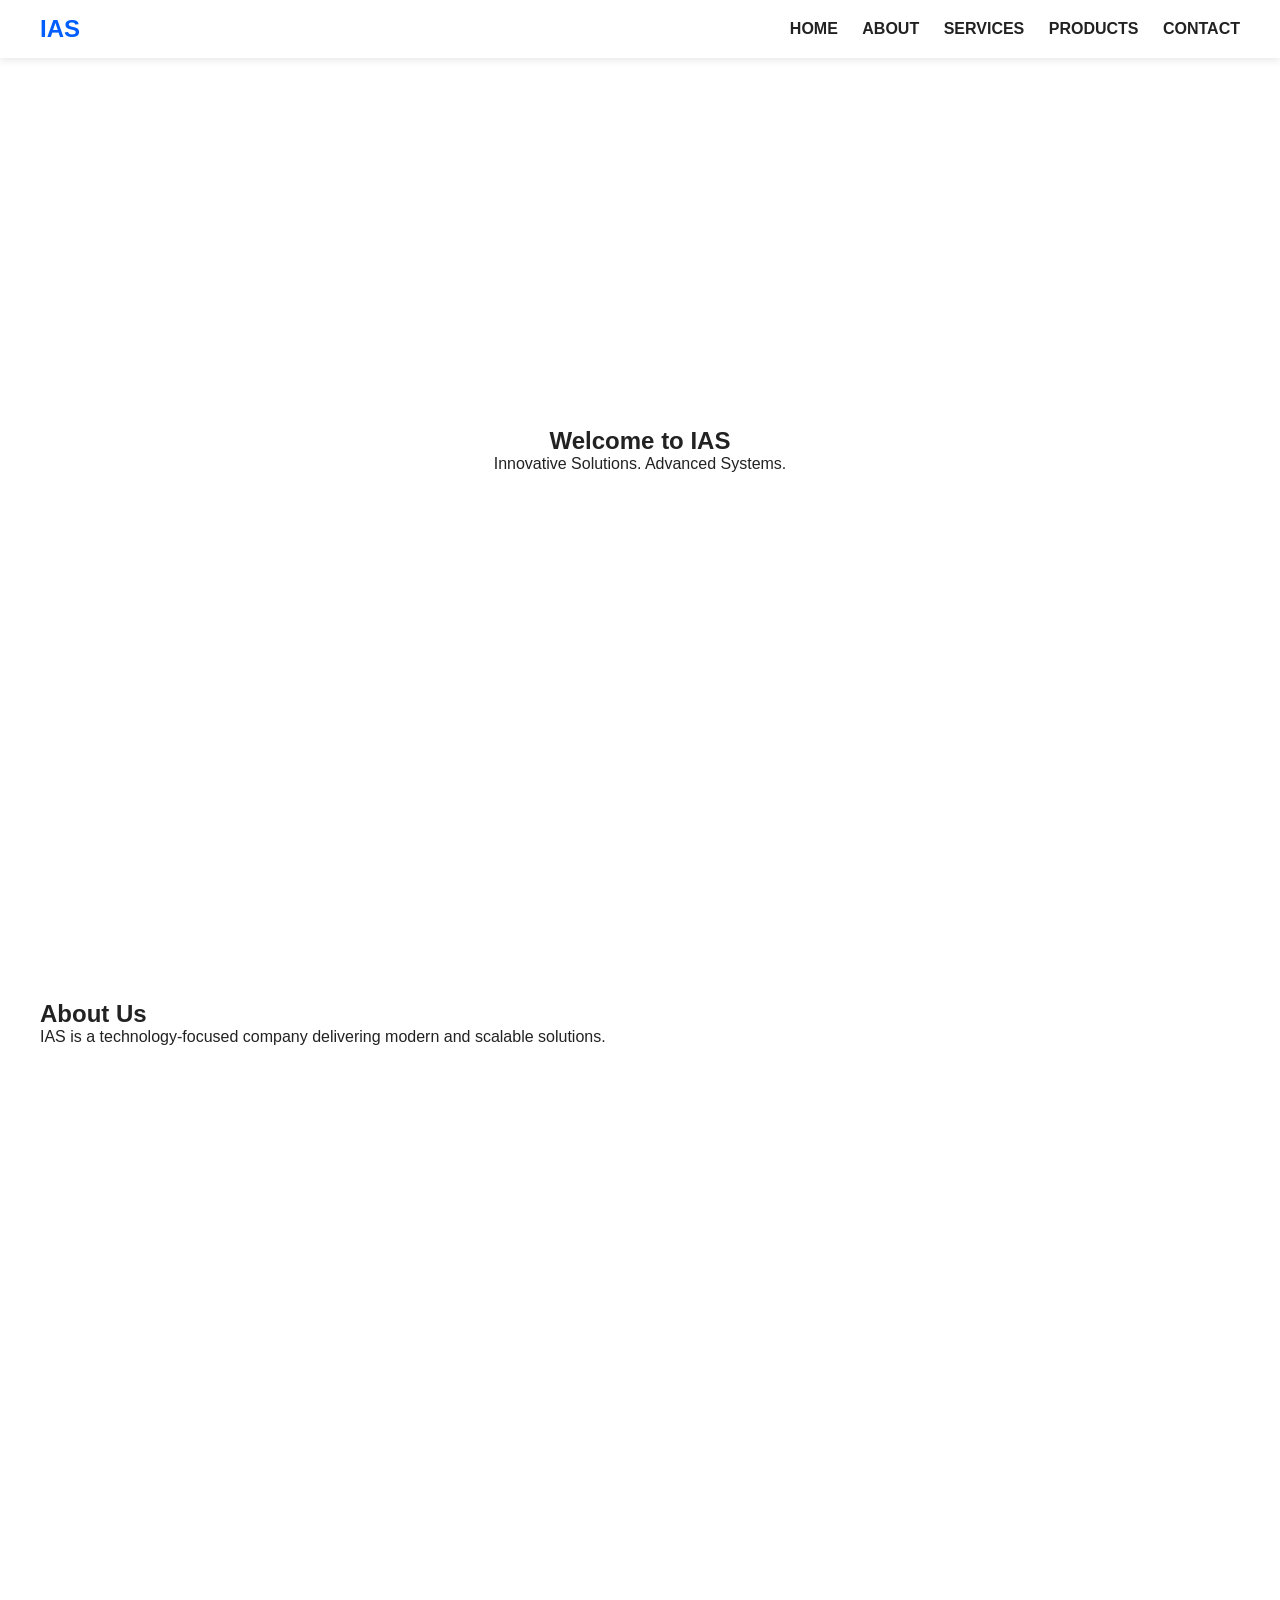
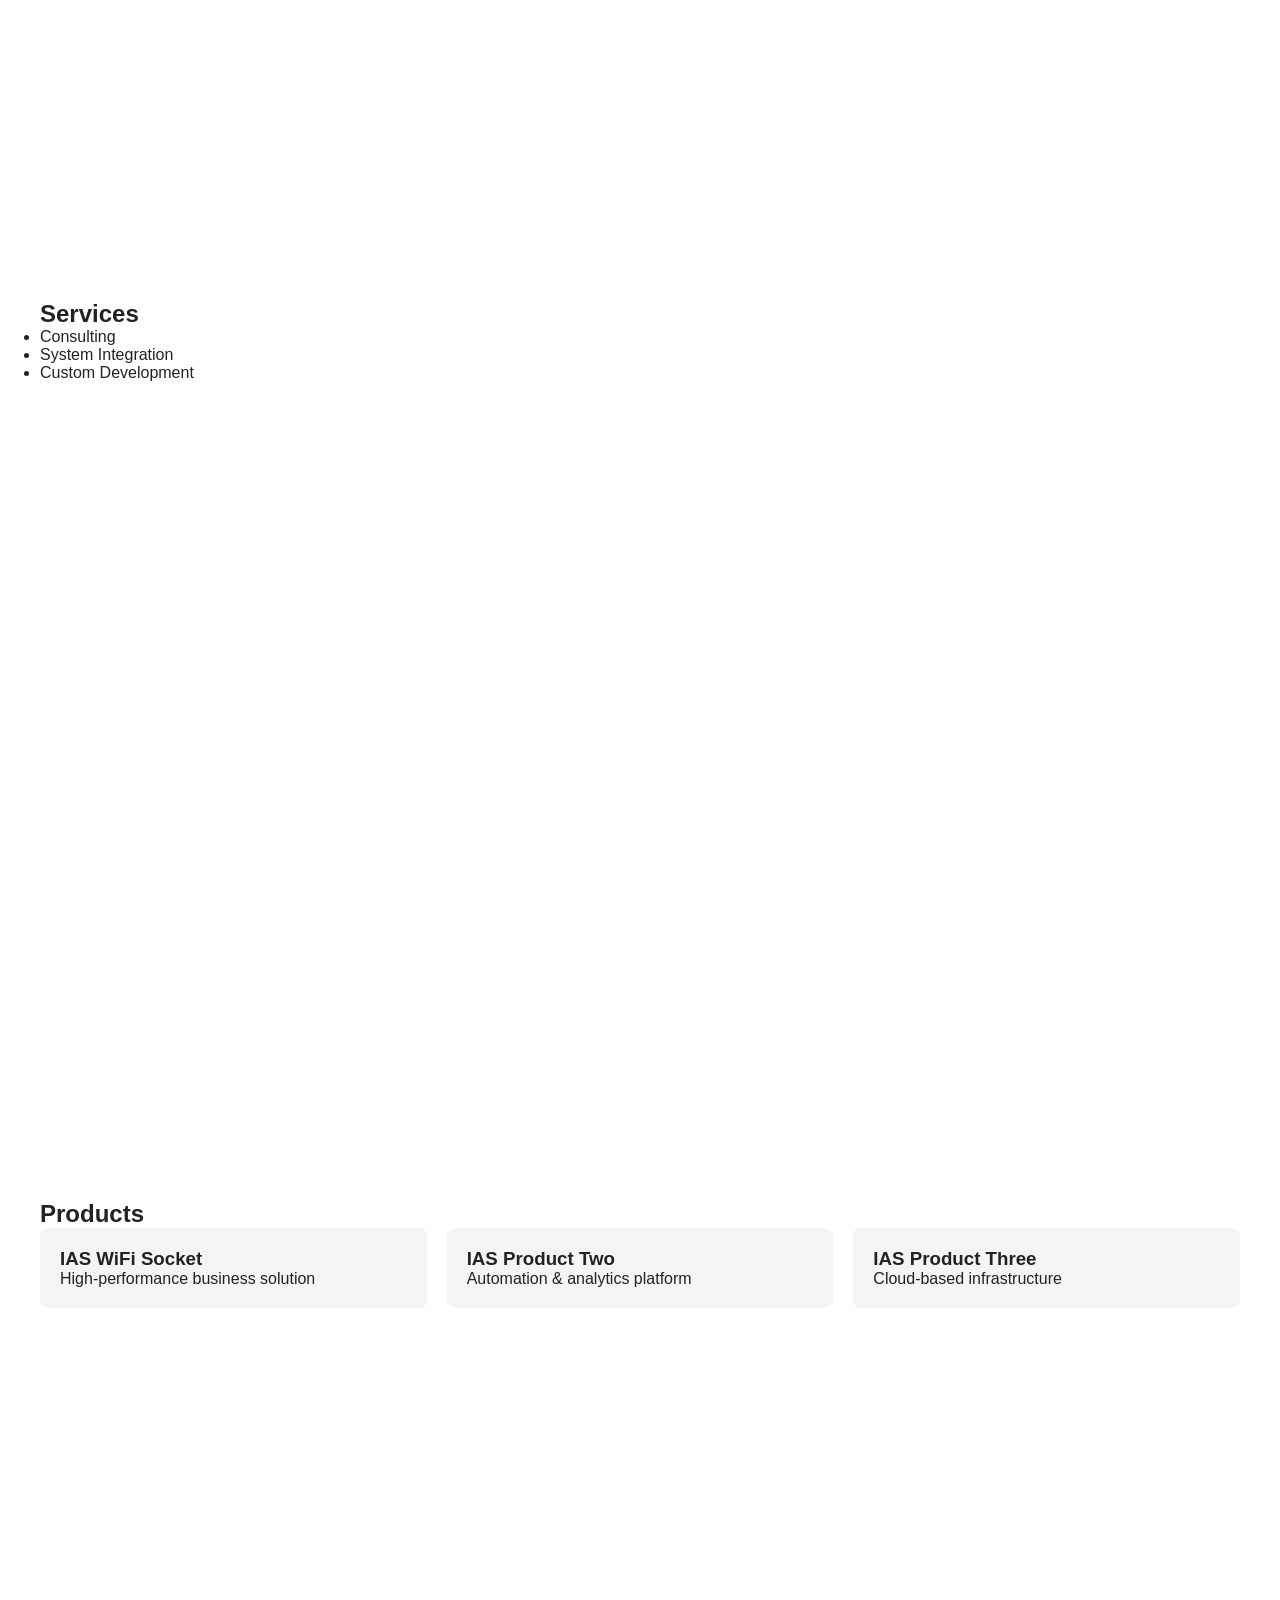
==== index.html @ cf3fe875 "Add files via upload" ====
<!DOCTYPE html>
<html lang="en">
<head>
  <meta charset="UTF-8" />
  <meta name="viewport" content="width=device-width, initial-scale=1.0"/>
  <title>IAS</title>
  <link rel="stylesheet" href="IAS.css">
</head>
<body>

  <!-- HEADER / NAVBAR -->
  <header>
    <div class="logo">IAS</div>
    <nav>
      <a href="#home">HOME</a>
      <a href="#about">ABOUT</a>
      <a href="#services">SERVICES</a>
      <a href="#products">PRODUCTS</a>
      <a href="#contact">CONTACT</a>
    </nav>
  </header>

  <!-- HOME -->
  <section id="home" class="section hero">
    <h1>Welcome to IAS</h1>
    <p>Innovative Solutions. Advanced Systems.</p>
  </section>

  <!-- ABOUT -->
  <section id="about" class="section">
    <h2>About Us</h2>
    <p>
      IAS is a technology-focused company delivering modern and scalable solutions.
    </p>
  </section>

  <!-- SERVICES -->
  <section id="services" class="section">
    <h2>Services</h2>
    <ul>
      <li>Consulting</li>
      <li>System Integration</li>
      <li>Custom Development</li>
    </ul>
  </section>

  <!-- PRODUCTS -->
  <section id="products" class="section">
  <h2>Products</h2>

  <div class="products-grid">

    <!-- PRODUCT 1 -->
    <div class="product-card"
      data-title="IAS Product One"
      data-description="IAS WiFi Socket is a smart power solution that allows you to control and monitor your electrical devices remotely using your smartphone. With easy installation and reliable connectivity, it helps you manage energy usage, improve convenience, and enhance safety at home or in the office."
      data-link="products/product1/">
      <h3>IAS WiFi Socket</h3>
      <p>High-performance business solution</p>
    </div>

    <!-- PRODUCT 2 -->
    <div class="product-card"
      data-title="IAS Product Two"
      data-description="An intelligent platform for automation and analytics."
      data-link="products/product2.html">
      <h3>IAS Product Two</h3>
      <p>Automation & analytics platform</p>
    </div>

    <!-- PRODUCT 3 -->
    <div class="product-card"
      data-title="IAS Product Three"
      data-description="Secure and scalable cloud infrastructure."
      data-link="products/product3.html">
      <h3>IAS Product Three</h3>
      <p>Cloud-based infrastructure</p>
    </div>

    <!-- PRODUCT 4
    <div class="product-card"
      data-title="IAS Product Three"
      data-description="Secure and scalable cloud infrastructure."
      data-link="products/product3.html">
      <h3>IAS Product Three</h3>
      <p>Cloud-based infrastructure</p>
    </div>  -->

  </div>
</section>


  <!-- MODAL -->
  <div id="productModal" class="modal">
  <div class="modal-content animate-modal">
    <span class="close">&times;</span>
    <h2 id="modalTitle"></h2>
    <p id="modalDescription"></p>
    <a id="modalLink" class="btn">Read More</a>
  </div>
</div>

<script src="IAS.js"></script>
</body>
</html>
---- IAS.css ----
/* ===== LIGHT THEME (DEFAULT) ===== */
:root {
  --bg-color: #ffffff;
  --text-color: #222;
  --primary-color: #005eff;
  --card-bg: #f4f4f4;
}

/* ===== DARK THEME (OPTIONAL) ===== */
/*
:root {
  --bg-color: #121212;
  --text-color: #f1f1f1;
  --primary-color: #4d8dff;
  --card-bg: #1e1e1e;
}
*/

* {
  margin: 0;
  padding: 0;
  box-sizing: border-box;
  scroll-behavior: smooth;
  font-family: Arial, sans-serif;
}

@keyframes popIn {
  from {
    transform: scale(0.8);
    opacity: 0;
  }
  to {
    transform: scale(1);
    opacity: 1;
  }
}

.animate-modal {
  animation: popIn 0.4s ease;
}


body {
  background: var(--bg-color);
  color: var(--text-color);
}

header {
  position: fixed;
  top: 0;
  width: 100%;
  background: var(--bg-color);
  display: flex;
  justify-content: space-between;
  align-items: center;
  padding: 15px 40px;
  box-shadow: 0 2px 8px rgba(0,0,0,0.1);
  z-index: 1000;
}

.logo {
  font-size: 24px;
  font-weight: bold;
  color: var(--primary-color);
}

nav a {
  margin-left: 20px;
  text-decoration: none;
  color: var(--text-color);
  font-weight: bold;
}

nav a:hover {
  color: var(--primary-color);
}

.section {
  padding: 100px 40px;
  min-height: 100vh;
}

.hero {
  display: flex;
  flex-direction: column;
  justify-content: center;
  align-items: center;
}

.products-grid {
  display: grid;
  grid-template-columns: repeat(auto-fit, minmax(250px, 1fr));
  gap: 20px;
}

.product-card {
  background: var(--card-bg);
  padding: 20px;
  border-radius: 8px;
  cursor: pointer;
  transition: transform 0.2s;
}

.product-card:hover {
  transform: translateY(-10px) scale(1.03);
  box-shadow: 0 20px 40px rgba(0,0,0,0.15);
}

/* MODAL */
.modal {
  display: none;
  position: fixed;
  top: 0;
  left: 0;
  width: 100%;
  height: 100%;
  background: rgba(0,0,0,0.6);
}

.modal-content {
  background: var(--bg-color);
  margin: 10% auto;
  padding: 30px;
  width: 90%;
  max-width: 500px;
  border-radius: 8px;
}

.close {
  float: right;
  font-size: 24px;
  cursor: pointer;
}

.btn {
  display: inline-block;
  margin-top: 20px;
  padding: 10px 20px;
  background: var(--primary-color);
  color: white;
  text-decoration: none;
  border-radius: 5px;
}

.section {
  opacity: 0;
  transform: translateY(40px);
  transition: all 0.8s ease;
}

.section.visible {
  opacity: 1;
  transform: translateY(0);
}
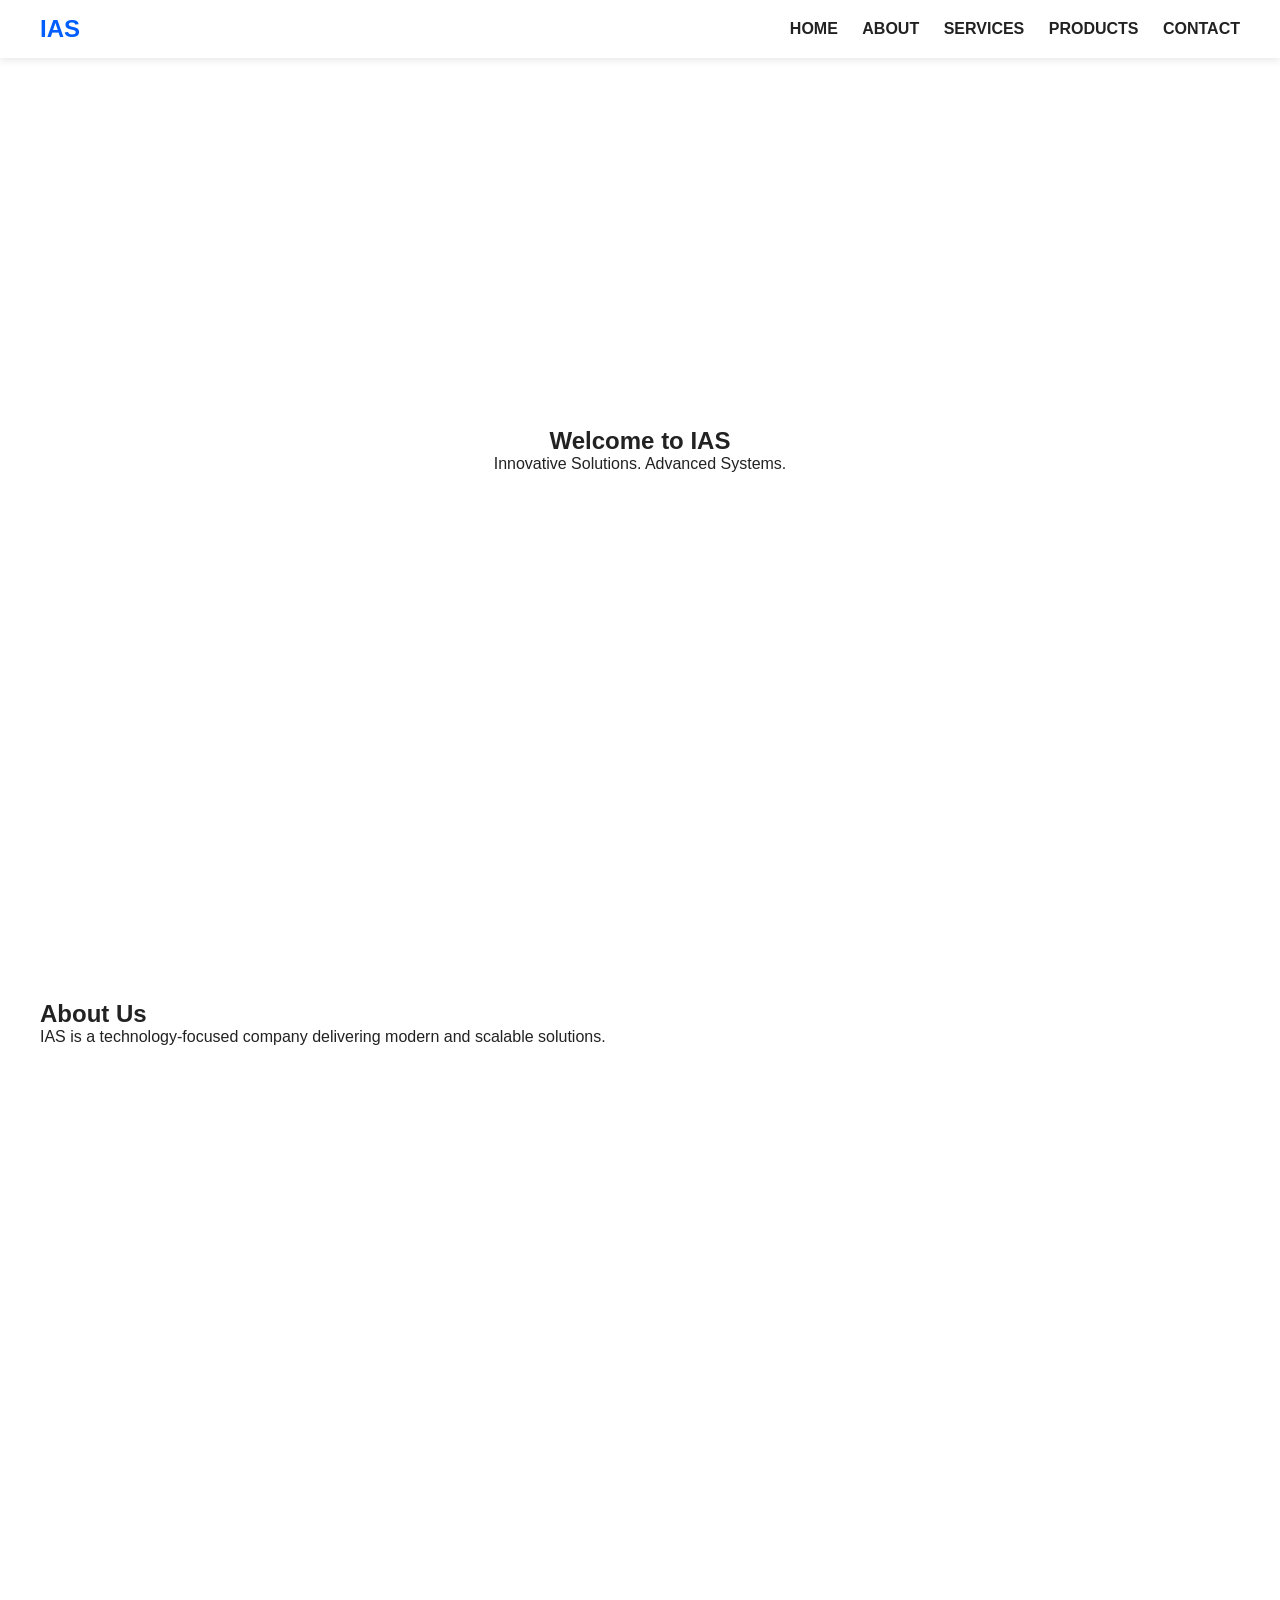
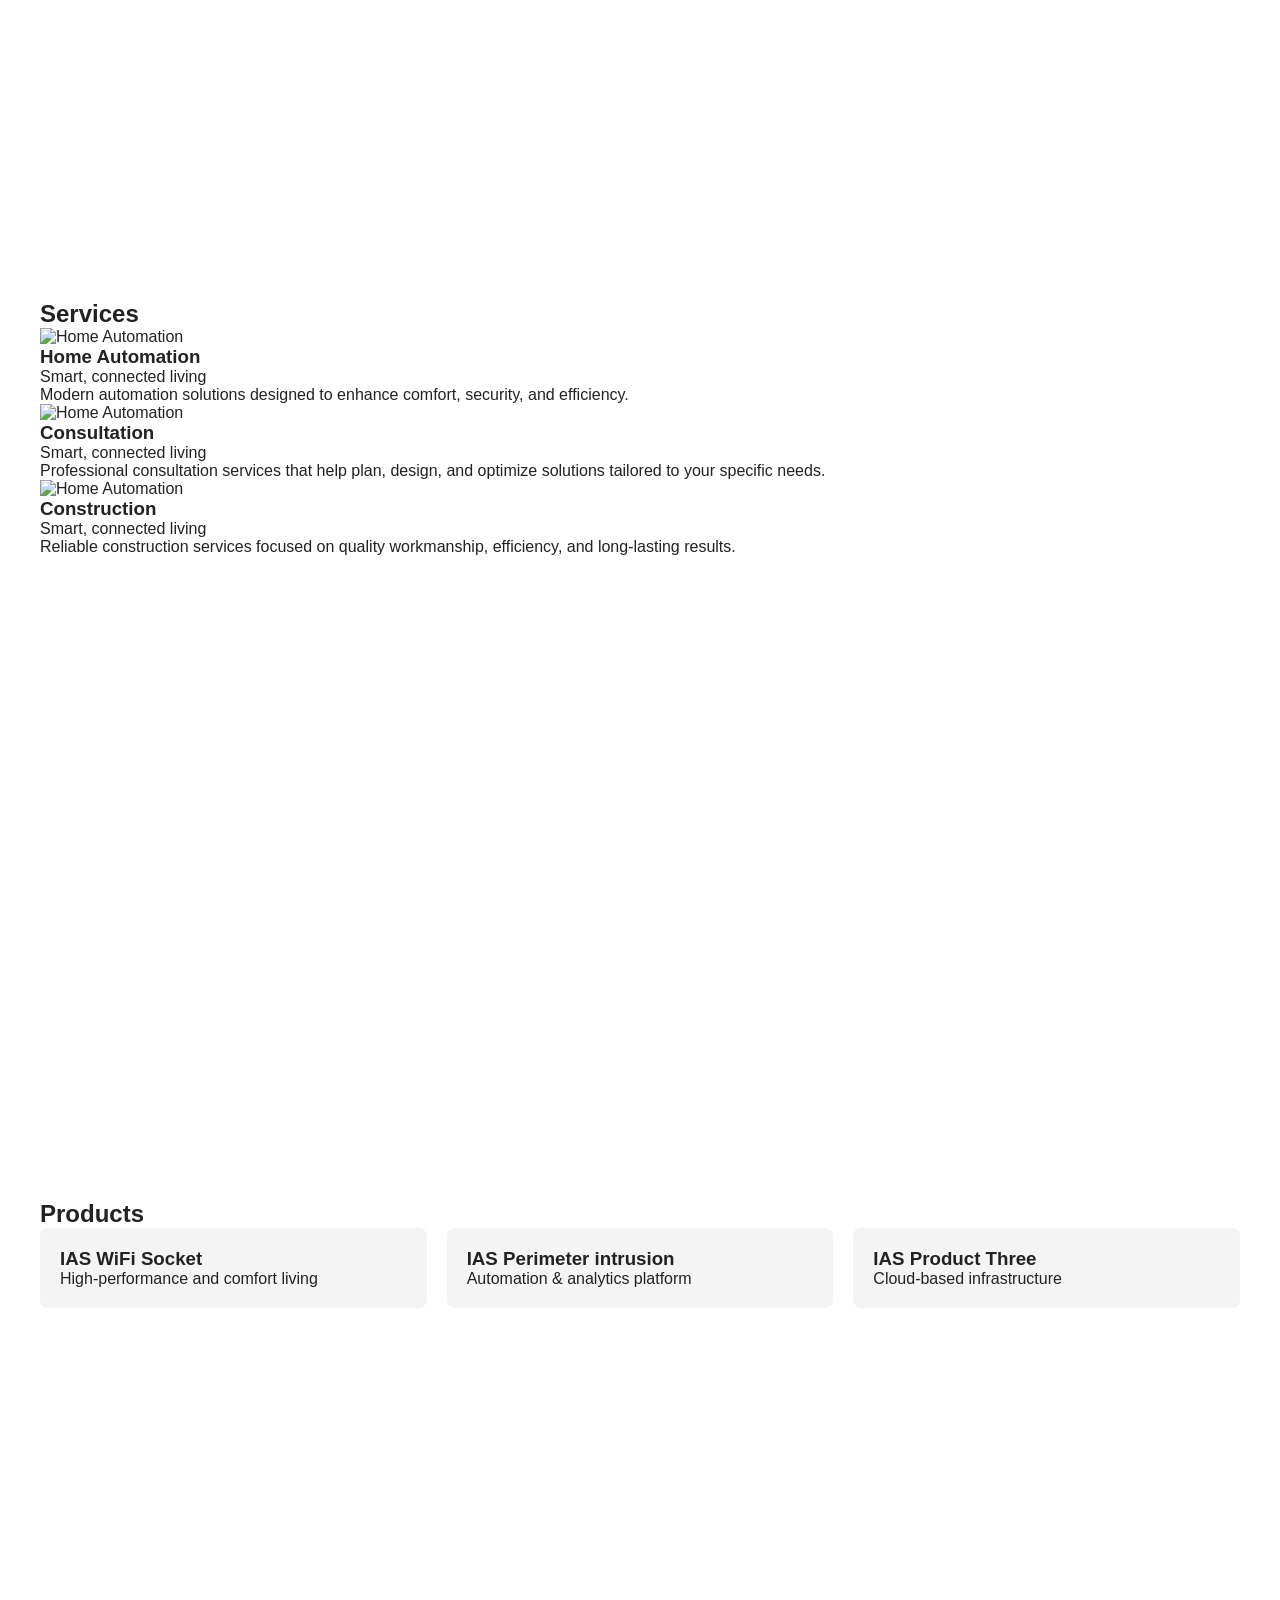
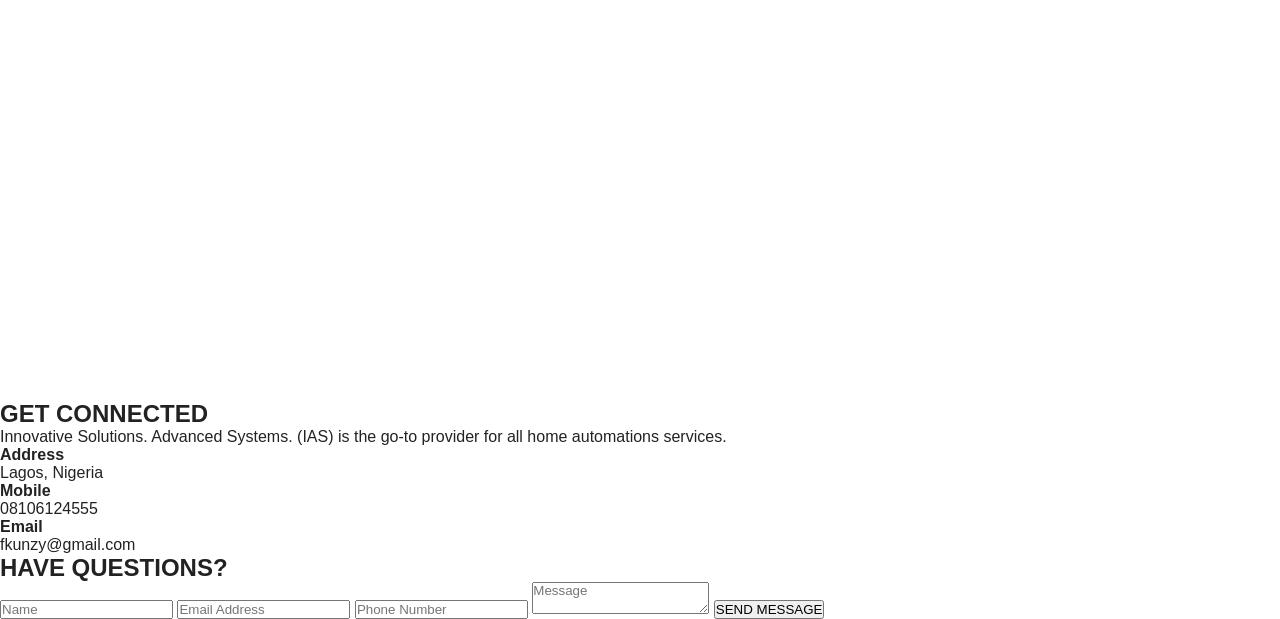
==== commit 0a94ca30: "Update index.html" ====
--- a/index.html
+++ b/index.html
@@ -21,13 +21,13 @@
   </header>
 
   <!-- HOME -->
-  <section id="home" class="section hero">
+  <section id="home" class="section hero bg-main">
     <h1>Welcome to IAS</h1>
     <p>Innovative Solutions. Advanced Systems.</p>
   </section>
 
   <!-- ABOUT -->
-  <section id="about" class="section">
+  <section id="about" class="section bg-alt">
     <h2>About Us</h2>
     <p>
       IAS is a technology-focused company delivering modern and scalable solutions.
@@ -35,17 +35,90 @@
   </section>
 
   <!-- SERVICES -->
-  <section id="services" class="section">
-    <h2>Services</h2>
-    <ul>
-      <li>Consulting</li>
-      <li>System Integration</li>
-      <li>Custom Development</li>
-    </ul>
-  </section>
+   <div id="serviceModal" class="modal">
+  <div class="modal-content animate-modal service-modal">
+    <span class="close" id="serviceClose">&times;</span>
+
+    <h2 id="serviceTitle"></h2>
+    <p id="serviceDescription"></p>
+
+    <div class="slideshow">
+      <button class="slide-btn left" id="prevSlide">&#10094;</button>
+      <img id="serviceImage" src="" alt="Service image">
+      <button class="slide-btn right" id="nextSlide">&#10095;</button>
+    </div>
+  </div>
+</div>
+
+
+<section id="services" class="section bg-main">
+  <h2>Services</h2>
+
+  <div class="services-grid">
+
+   
+  <!----FIRST SERVICE --->
+  <div class="service-card"
+  data-title="Home Automation"
+  data-description="Smart home solutions including lighting, security, and automation."
+  data-images='["assets/services/home1.jpg","assets/services/home2.jpg"]'>
+
+  <div class="service-image">
+    <img src="assets/services/home-thumb.jpg" alt="Home Automation">
+  </div>
+
+  <h3>Home Automation</h3>
+  <span class="service-subtitle">Smart, connected living</span>
+
+  <p class="service-text">
+    Modern automation solutions designed to enhance comfort, security, and efficiency.
+  </p>
+
+</div>
+<!----SECOND SERVICE-->
+<div class="service-card"
+  data-title="Home Automation"
+  data-description="Smart home solutions including lighting, security, and automation."
+  data-images='["assets/services/home1.jpg","assets/services/home2.jpg"]'>
+
+  <div class="service-image">
+    <img src="assets/services/home-thumb1.jpg" alt="Home Automation">
+  </div>
+
+  <h3>Consultation</h3>
+  <span class="service-subtitle">Smart, connected living</span>
+
+  <p class="service-text">
+    Professional consultation services that help plan, design, and optimize solutions tailored to your specific needs.
+  </p>
+
+</div>
+
+<!----THIRD SERVICE-->
+<div class="service-card"
+  data-title="Home Automation"
+  data-description="Smart home solutions including lighting, security, and automation."
+  data-images='["assets/services/home1.jpg","assets/services/home2.jpg"]'>
+
+  <div class="service-image">
+    <img src="assets/services/home-thumb2.jpg" alt="Home Automation">
+  </div>
+
+  <h3>Construction</h3>
+  <span class="service-subtitle">Smart, connected living</span>
+
+  <p class="service-text">
+    Reliable construction services focused on quality workmanship, efficiency, and long-lasting results.
+  </p>
+
+</div>
+
+  </div>
+</section>
+
 
   <!-- PRODUCTS -->
-  <section id="products" class="section">
+  <section id="products" class="section bg-accent">
   <h2>Products</h2>
 
   <div class="products-grid">
@@ -56,7 +129,7 @@
       data-description="IAS WiFi Socket is a smart power solution that allows you to control and monitor your electrical devices remotely using your smartphone. With easy installation and reliable connectivity, it helps you manage energy usage, improve convenience, and enhance safety at home or in the office."
       data-link="products/product1/">
       <h3>IAS WiFi Socket</h3>
-      <p>High-performance business solution</p>
+      <p>High-performance and comfort living</p>
     </div>
 
     <!-- PRODUCT 2 -->
@@ -64,7 +137,7 @@
       data-title="IAS Product Two"
       data-description="An intelligent platform for automation and analytics."
       data-link="products/product2.html">
-      <h3>IAS Product Two</h3>
+      <h3>IAS Perimeter intrusion</h3>
       <p>Automation & analytics platform</p>
     </div>
 
@@ -100,6 +173,55 @@
   </div>
 </div>
 
+<!-- CONTACT -->
+<section id="contact" class="contact-section">
+  <div class="contact-overlay"></div>
+
+  <div class="contact-container">
+
+    <!-- LEFT SIDE -->
+    <div class="contact-info">
+      <h2>GET CONNECTED</h2>
+
+      <p>
+        Innovative Solutions. Advanced Systems. (IAS) is the go-to provider for all home automations services.
+      </p>
+
+      <div class="contact-details">
+        <h4>Address</h4>
+        <p>Lagos, Nigeria</p>
+
+        <h4>Mobile</h4>
+        <p>08106124555</p>
+
+        <h4>Email</h4>
+        <p>fkunzy@gmail.com</p>
+      </div>
+    </div>
+
+    <!-- RIGHT SIDE -->
+    <div class="contact-form">
+      <h2>HAVE QUESTIONS?</h2>
+
+      <form action="https://formspree.io/f/xpqwgnbe" method="POST">
+        <input type="text" placeholder="Name" required>
+        <input type="email" placeholder="Email Address" required>
+        <input type="tel" placeholder="Phone Number" required>
+        <input type="hidden" name="_subject" value="New IAS Contact Request">
+        <input type="hidden" name="_template" value="table">
+        <input type="hidden" name="_captcha" value="false">
+        <input type="hidden" name="_redirect" value="https://yourusername.github.io/products">
+
+        <textarea placeholder="Message"></textarea>
+        <button type="submit">SEND MESSAGE</button>
+
+        <p id="formStatus" class="form-status"></p>
+      </form>
+    </div>
+
+  </div>
+</section>
+
 <script src="IAS.js"></script>
 </body>
 </html>
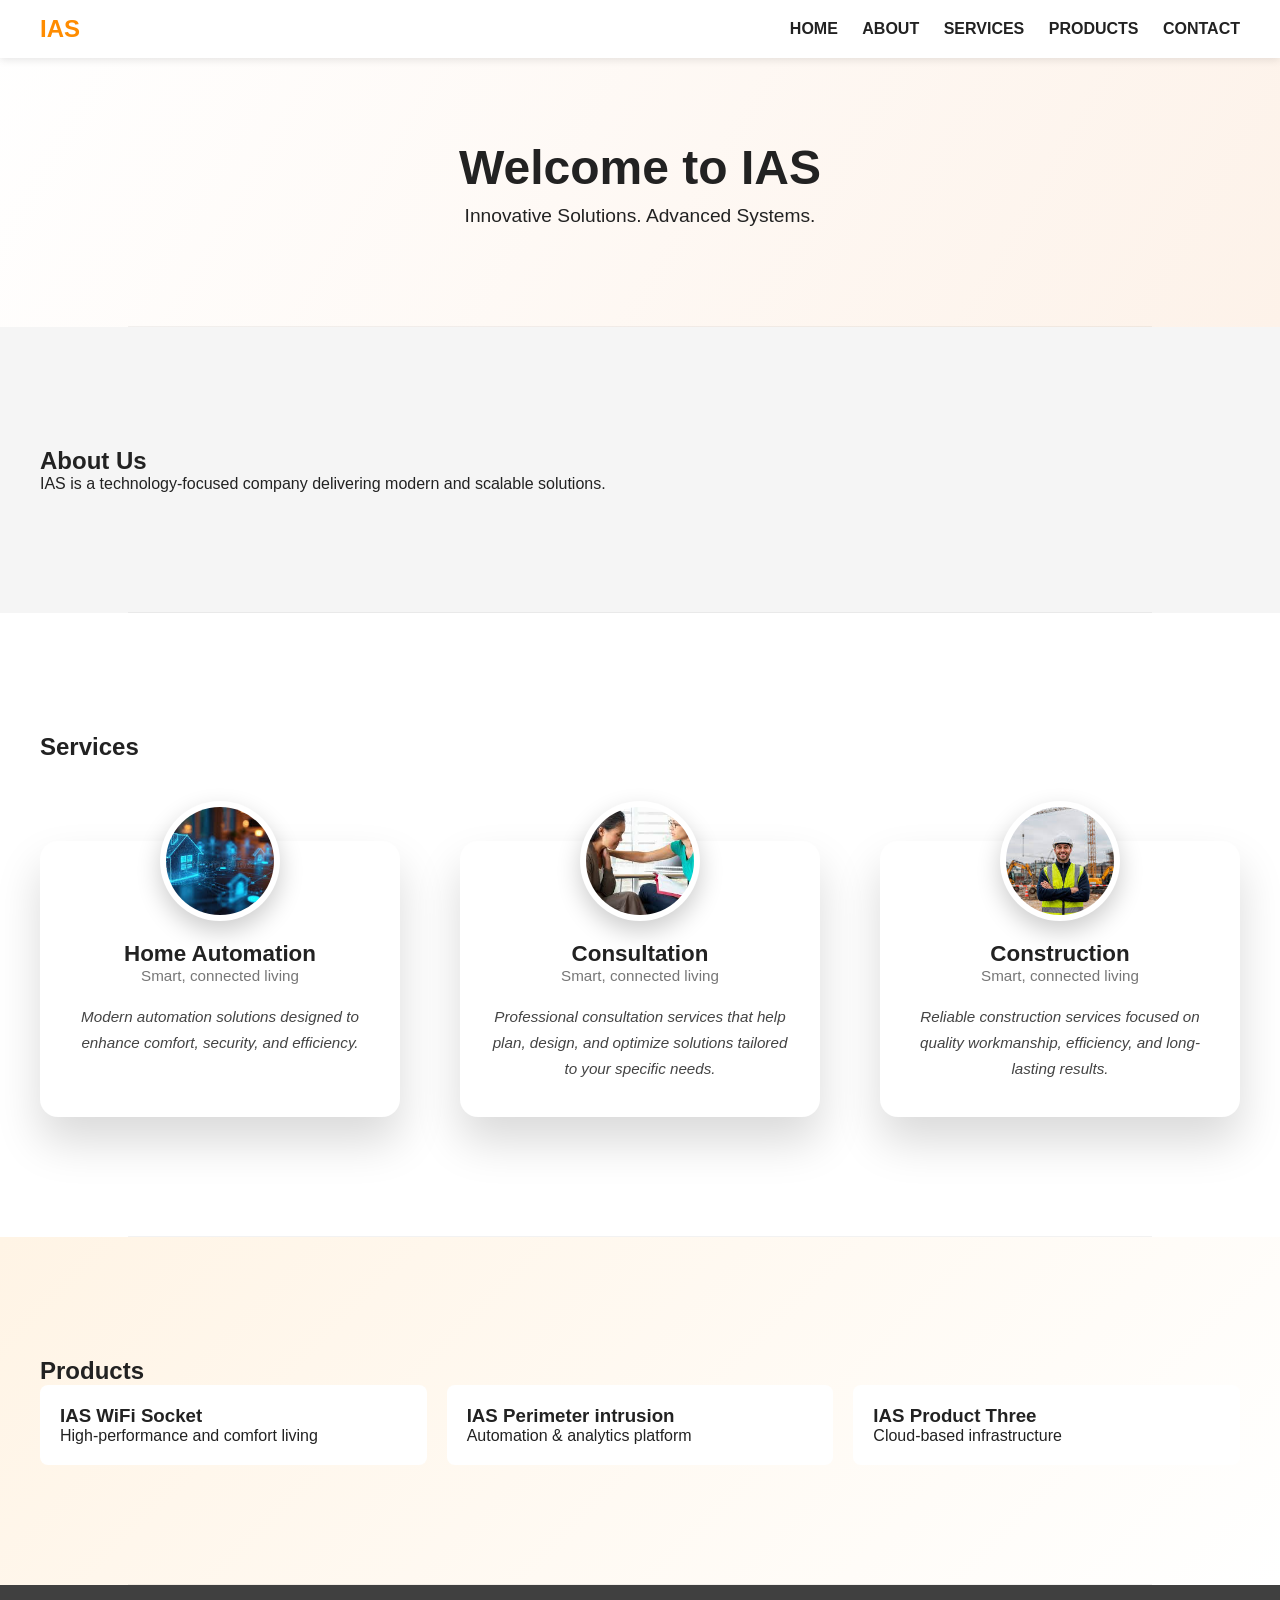
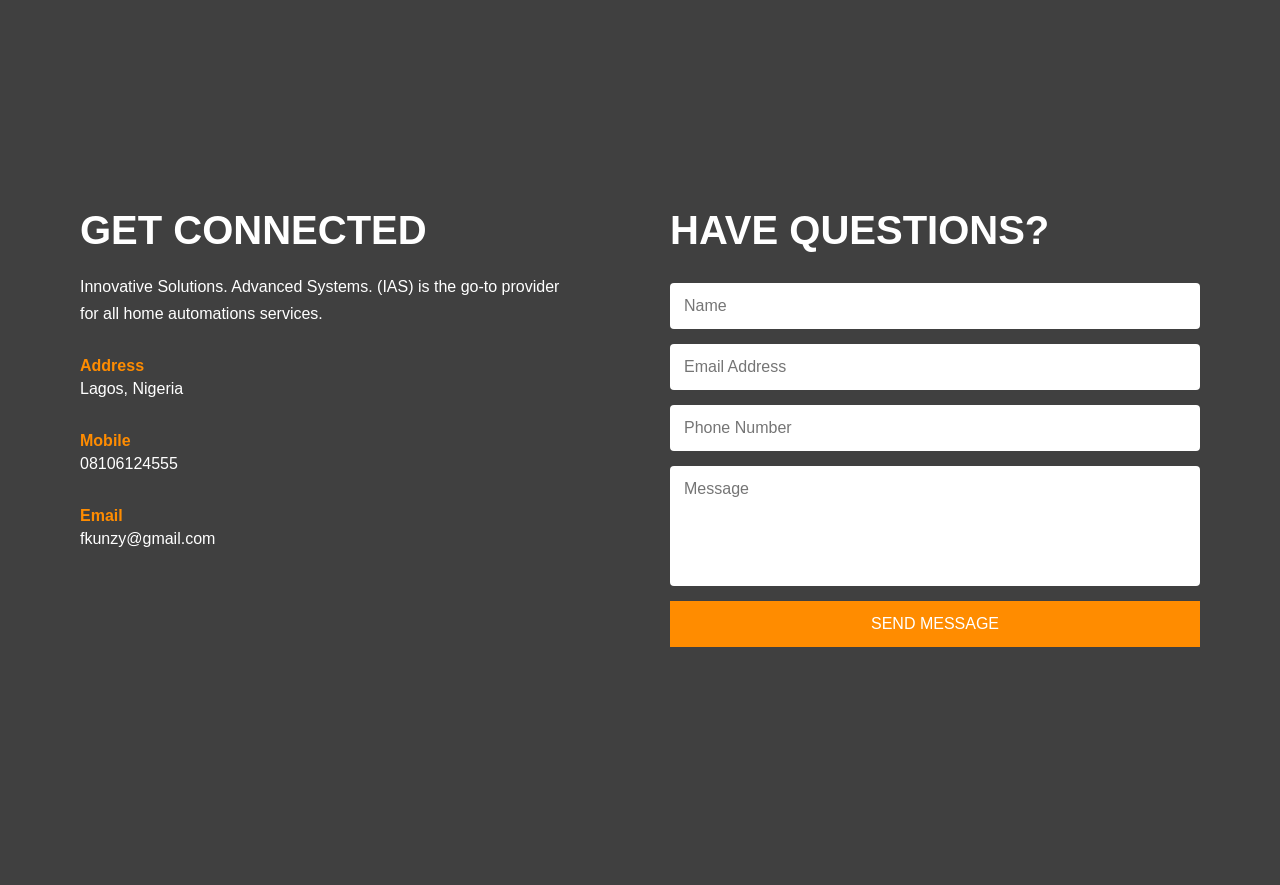
==== commit f75b8bda: "Update index.html" ====
--- a/index.html
+++ b/index.html
@@ -136,7 +136,7 @@
     <div class="product-card"
       data-title="IAS Product Two"
       data-description="An intelligent platform for automation and analytics."
-      data-link="products/product2.html">
+      data-link="products/product2/">
       <h3>IAS Perimeter intrusion</h3>
       <p>Automation & analytics platform</p>
     </div>
@@ -225,3 +225,4 @@
 <script src="IAS.js"></script>
 </body>
 </html>
+
--- a/IAS.css
+++ b/IAS.css
@@ -1,10 +1,15 @@
 /* ===== LIGHT THEME (DEFAULT) ===== */
 :root {
-  --bg-color: #ffffff;
+  --bg-main: #ffffff;
+  --bg-alt: #f5f5f5;
+  --bg-accent: #fff4e5;
+  --bg-dark: #eaeaea;
+
   --text-color: #222;
-  --primary-color: #005eff;
-  --card-bg: #f4f4f4;
-}
+  --primary-color: #ff8c00; /* orange accent */
+  --card-bg: #ffffff;
+}
+
 
 /* ===== DARK THEME (OPTIONAL) ===== */
 /*
@@ -23,6 +28,55 @@
   scroll-behavior: smooth;
   font-family: Arial, sans-serif;
 }
+/* ===== MOBILE FIXES ===== */
+@media (max-width: 768px) {
+
+  /* Sections */
+  .section {
+    padding: 90px 20px;
+  }
+
+  /* Services grid: FORCE single column */
+  .services-grid {
+    grid-template-columns: 1fr;
+    gap: 80px;
+  }
+
+  /* Service cards */
+  .service-card {
+    max-width: 360px;
+    margin: 0 auto;
+    padding: 35px 25px;
+  }
+
+  /* Floating image size fix */
+  .service-image {
+    width: 100px;
+    height: 100px;
+    margin: -70px auto 20px;
+  }
+
+  /* Typography */
+  .service-card h3 {
+    font-size: 1.25rem;
+  }
+
+  .service-text {
+    font-size: 0.95rem;
+  }
+
+  /* Disable hover lift (mobile has no hover) */
+  .service-card:hover {
+    transform: none;
+    box-shadow: 0 25px 45px rgba(0,0,0,0.15);
+  }
+
+  /* Modal image fit */
+  .slideshow img {
+    max-height: 250px;
+    object-fit: cover;
+  }
+}
 
 @keyframes popIn {
   from {
@@ -37,11 +91,15 @@
 
 .animate-modal {
   animation: popIn 0.4s ease;
-}
+  background: #ffffff;   /* double safety */
+}
+
 
 
 body {
-  background: var(--bg-color);
+  max-width: 100vw;
+  overflow-x: hidden;
+  background: var(--bg-main);
   color: var(--text-color);
 }
 
@@ -49,7 +107,7 @@
   position: fixed;
   top: 0;
   width: 100%;
-  background: var(--bg-color);
+  background: var(--bg-main);
   display: flex;
   justify-content: space-between;
   align-items: center;
@@ -76,16 +134,71 @@
 }
 
 .section {
-  padding: 100px 40px;
-  min-height: 100vh;
-}
+  padding: 120px 40px;
+  position: relative;
+  opacity: 0;
+  transform: translateY(40px);
+  transition: all 0.8s ease;
+}
+
+
+.section.visible {
+  transition-delay: 0.1s;
+}
+
+.section::after {
+  content: "";
+  position: absolute;
+  bottom: 0;
+  left: 10%;
+  width: 80%;
+  height: 1px;
+  background: rgba(0, 0, 0, 0.05);
+}
+
+
+.bg-main {
+  background: var(--bg-main);
+}
+
+.bg-alt {
+  background: var(--bg-alt);
+}
+
+.bg-accent {
+  background: linear-gradient(
+    135deg,
+    var(--bg-accent),
+    #ffffff
+  );
+}
+
+.bg-dark {
+  background: var(--bg-dark);
+}
+
 
 .hero {
-  display: flex;
-  flex-direction: column;
-  justify-content: center;
-  align-items: center;
-}
+  padding-top: 140px;
+  padding-bottom: 100px;
+  background: linear-gradient(
+    120deg,
+    #ffffff,
+    #fdf2e9
+  );
+  text-align: center;
+}
+
+
+.hero h1 {
+  font-size: 3rem;
+}
+
+.hero p {
+  font-size: 1.2rem;
+  margin-top: 10px;
+}
+
 
 .products-grid {
   display: grid;
@@ -118,13 +231,19 @@
 }
 
 .modal-content {
-  background: var(--bg-color);
+  background: #ffffff;   /* FORCE white background */
+  color: #222;
   margin: 10% auto;
   padding: 30px;
   width: 90%;
   max-width: 500px;
-  border-radius: 8px;
-}
+  border-radius: 10px;
+  position: relative;
+
+  /* Make sure it is NOT transparent */
+  opacity: 1;
+}
+
 
 .close {
   float: right;
@@ -142,14 +261,297 @@
   border-radius: 5px;
 }
 
-.section {
-  opacity: 0;
-  transform: translateY(40px);
-  transition: all 0.8s ease;
-}
-
 .section.visible {
   opacity: 1;
   transform: translateY(0);
 }
 
+/* ===== CONTACT SECTION ===== */
+
+.contact-section {
+  position: relative;
+  min-height: 100vh;
+  background: url("assets/contact-bg.jpg") center/cover no-repeat;
+  color: #fff;
+  display: flex;
+  align-items: center;
+}
+
+/* Dark overlay */
+.contact-overlay {
+  position: absolute;
+  inset: 0;
+  background: rgba(0, 0, 0, 0.75);
+}
+
+/* Content wrapper */
+.contact-container {
+  position: relative;
+  display: grid;
+  grid-template-columns: 1fr 1fr;
+  gap: 60px;
+  width: 100%;
+  max-width: 1200px;
+  margin: auto;
+  padding: 80px 40px;
+  z-index: 2;
+}
+
+/* LEFT */
+.contact-info h2 {
+  font-size: 2.5rem;
+  margin-bottom: 20px;
+}
+
+.contact-info p {
+  line-height: 1.7;
+  margin-bottom: 30px;
+  max-width: 500px;
+}
+
+.contact-details h4 {
+  margin-top: 20px;
+  color: var(--primary-color);
+}
+
+/* RIGHT */
+.contact-form h2 {
+  font-size: 2.5rem;
+  margin-bottom: 30px;
+}
+
+.contact-form form {
+  display: flex;
+  flex-direction: column;
+}
+
+.contact-form input,
+.contact-form textarea {
+  background: #fff;
+  border: none;
+  padding: 14px;
+  margin-bottom: 15px;
+  font-size: 1rem;
+  border-radius: 4px;
+}
+
+.contact-form textarea {
+  resize: none;
+  min-height: 120px;
+}
+
+.contact-form button {
+  background: var(--primary-color);
+  color: #fff;
+  border: none;
+  padding: 14px;
+  font-size: 1rem;
+  cursor: pointer;
+  transition: background 0.3s ease;
+}
+
+.contact-form button:hover {
+  background: #e67600;
+}
+
+.form-status {
+  margin-top: 15px;
+  font-size: 0.9rem;
+}
+
+/* ===== SERVICES ===== */
+
+.services-grid {
+  display: grid;
+  grid-template-columns: repeat(auto-fit, minmax(250px, 1fr));
+  gap: 60px;
+  margin-top: 80px;
+}
+
+/* ===== SERVICE CARD (TESTIMONIAL STYLE) ===== */
+
+.service-card {
+  background: #ffffff;
+  border-radius: 18px;
+  padding: 40px 30px 35px;
+  text-align: center;
+  box-shadow: 0 25px 45px rgba(0,0,0,0.15);
+  cursor: pointer;
+  position: relative;
+
+  transition:
+    transform 0.35s ease,
+    box-shadow 0.35s ease;
+}
+
+/* Floating image */
+.service-image {
+  width: 120px;
+  height: 120px;
+  margin: -80px auto 20px;
+  border-radius: 50%;
+  background: #fff;
+  padding: 6px;
+  box-shadow: 0 10px 25px rgba(0,0,0,0.2);
+}
+
+.service-image img {
+  width: 100%;
+  height: 100%;
+  object-fit: cover;
+  border-radius: 50%;
+}
+
+/* Text */
+.service-card h3 {
+  margin-top: 10px;
+  font-size: 1.4rem;
+}
+
+.service-subtitle {
+  display: block;
+  font-size: 0.95rem;
+  color: #777;
+  margin-bottom: 20px;
+}
+
+.service-text {
+  font-size: 0.95rem;
+  line-height: 1.7;
+  color: #444;
+  font-style: italic;
+}
+
+/* Hover lift */
+.service-card:hover {
+  transform: translateY(-18px);
+  box-shadow: 0 35px 65px rgba(0,0,0,0.2);
+}
+
+
+/* ===== SERVICE MODAL ===== */
+
+.service-modal {
+  max-width: 700px;
+}
+
+.slideshow {
+  position: relative;
+  margin-top: 20px;
+}
+
+.slideshow img {
+  width: 100%;
+  border-radius: 8px;
+}
+
+/* Slide buttons */
+.slide-btn {
+  position: absolute;
+  top: 50%;
+  transform: translateY(-50%);
+  background: rgba(0,0,0,0.6);
+  color: white;
+  border: none;
+  padding: 10px 15px;
+  font-size: 20px;
+  cursor: pointer;
+}
+
+.slide-btn.left {
+  left: 10px;
+}
+
+.slide-btn.right {
+  right: 10px;
+}
+
+.slide-btn:hover {
+  background: rgba(0,0,0,0.8);
+}
+
+/* ===============================
+   MOBILE STYLES
+================================ */
+@media (max-width: 768px) {
+
+  html, body {
+    overflow-x: hidden;
+    width: 100%;
+  }
+
+  /* HEADER */
+  header {
+    padding: 15px 20px;
+  }
+
+  nav a {
+    margin-left: 12px;
+    font-size: 0.9rem;
+  }
+
+  /* SECTIONS */
+  .section {
+    padding: 90px 20px;
+  }
+
+  /* HERO / HOME */
+  #home {
+    display: block;
+    padding: 140px 20px 100px;
+    background: #f7efe8;
+  }
+
+  #home::before,
+  #home::after {
+    display: none;
+  }
+
+  #home > div {
+    width: 100%;
+    max-width: 100%;
+  }
+
+  .hero-content {
+    text-align: center;
+    margin: 0 auto;
+  }
+
+  .hero-content h1 {
+    font-size: 2.2rem;
+  }
+
+  .hero-content p {
+    font-size: 1rem;
+  }
+
+  /* ABOUT */
+  #about {
+    padding-top: 80px;
+  }
+
+  /* SERVICES */
+  .services-grid {
+    grid-template-columns: 1fr;
+    gap: 80px;
+  }
+
+  .service-card {
+    max-width: 360px;
+    margin: 0 auto;
+  }
+
+  .service-image {
+    width: 100px;
+    height: 100px;
+    margin: -70px auto 20px;
+  }
+
+  /* CONTACT */
+  .contact-container {
+    grid-template-columns: 1fr;
+    gap: 50px;
+    padding: 60px 20px;
+  }
+
+}
